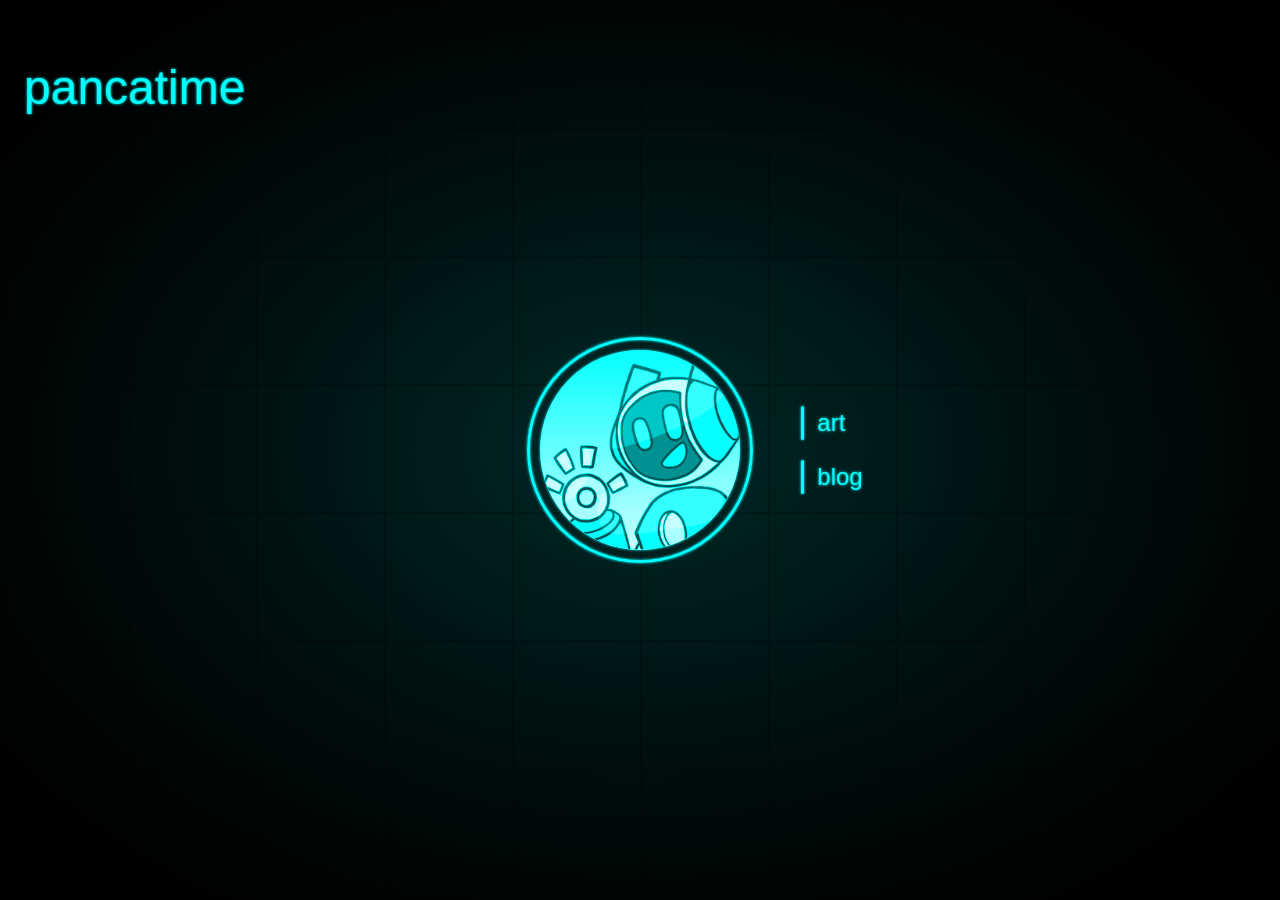
==== index.html @ c99f5fa6 "Use portrait instead of button to change color" ====
<!DOCTYPE html>
<html>
<head>
	<title>Pancatime</title> 
	<meta charset="UTF-8">
	<meta name="viewport"    content="width=device-width, initial-scale=1.0">
	<meta name="description" content="Panca&#39;s personal webpage with links to art, blog posts and various projects.">
	<meta name="robots"      content="all">
    <!-- styles -->
	<link rel="stylesheet" href="normalize.css">
	<link rel="stylesheet" href="globals.css">
    <!-- favicon -->
    <link rel="apple-touch-icon" sizes="180x180" href="apple-touch-icon.png">
    <link rel="icon" type="image/png" sizes="32x32" href="favicon-32x32.png">
    <link rel="icon" type="image/png" sizes="16x16" href="favicon-16x16.png">
    <link rel="manifest" href="site.webmanifest">
    <!-- js -->
	<script src="color.js"></script>
</head>
<body class="retro text-shadow">

<div class="wrapper" style="grid-template-rows: auto;">
	<header class="main-header" style="position: absolute; z-index: 1">
		<h1>pancatime</h1>
	</header>
	<main style="height: 100vh">
		<div style="display: grid; place-items: center; height: 100%; width: 100%; position: relative;" class="portrait-glow">
			<button id="portrait" class="box-shadow">
				<img src="media/default_256x256.png" width="256" height="256" style="width: 100%; height: auto;" draggable="false" alt="Panca waving"/>
			</button>
			<nav id="front-page-menu">
				<ul style="list-style-type: none;">
					<li style="padding: 10px;"><a class="menu-item" href="art.html">art</a></li>
					<li style="padding: 10px;"><a class="menu-item" href="blog.html">blog</a></li>
				</ul>
			</nav>
		</div>
	</main>
</div>

<!-- the inner workings of my mind are an enigma. I thinks therefore I ams. I have no freaking idea! -->
</body>
</html>
---- globals.css ----
:root {
	--primary-color: aqua;
	--secondary-color: black;
}

body {
	font-family: Verdana, sans-serif;
	font-size: x-large;
	color: var(--primary-color);
	background-color: black;
    background-image:
        linear-gradient(to right, grey 1px, transparent 1px),
        linear-gradient(to bottom, grey 1px, transparent 1px);
}

.wrapper {
	max-width: 1500px;
	margin: auto;
	min-height: 100vh;
	display: grid;
	grid-template-rows: auto 1fr auto;
	padding: 0 1em;
	box-sizing: border-box;
}

::selection {
	background-color: var(--primary-color);
	color: var(--secondary-color);
	text-decoration-color: var(--secondary-color);
}

h1, h2, h3, h4, h5, h6 {
	font-weight: 400;
	font-style: normal;
}

p {
	line-height: 1.5;
}

a {
	color: var(--primary-color);
	text-decoration: none;
}
article a:hover {
	text-decoration: underline;
	text-decoration-thickness: 2px;
}

.main-header { padding: 1em 0; }
.main-header > h1 {
	line-height: 128px;
	margin: 0;
	padding: 0;
}

.button {
	background-color: var(--primary-color);
	color: var(--secondary-color);
	display: block;
	border: 1px solid var(--primary-color);
	border-radius: 10px;
  width: fit-content;
	padding: 3px 6px;
	box-shadow: 0 0 5px var(--primary-color), inset 0 0 5px var(--primary-color);
}
.button:hover {
	cursor: pointer;
}

#button-color {
    position: absolute;
    transform: translate(-200px, 0);
}

.menu-item {
	background-color: transparent;
	color: var(--primary-color);
	display: block;
	width: fit-content;
    padding: 3px 16px;
	position: relative;
	text-align: left;
	text-decoration: none;
	-webkit-transition: 0.2s;
    -moz-transition: 0.2s;
    transition: 0.2s;
}
.menu-item:hover {
	box-shadow: inset 64px 0 32px -64px var(--primary-color);
	border-radius: 3px;
}
.menu-item::before {
	content: " ";
	z-index: -1;
	display; block;
	position: absolute;
	background-color: var(--primary-color);
	border-radius: 10px;
	width: 3px;
	height: 100%;
	left: 0;
	top: 0;
	box-shadow: 0 0 3px var(--primary-color);
}

.text-ellipsis {
	overflow: hidden;
	white-space: nowrap;
	text-overflow: ellipsis;
}

#portrait {
	overflow: hidden;
	width: 200px;
	height: 200px;
    border: 0;
    padding: 0;
    cursor: pointer;
	border-radius: 100%;
	position: relative;
	background-color: var(--primary-color);
}
.portrait-glow::before {
	content: " ";
	display; block;
	position: absolute;
	border: 3px solid var(--primary-color);
	width: 220px;
	height: 220px;
	box-shadow: 0 0 3px var(--primary-color), inset 0 0 3px var(--primary-color);
	border-radius: 100%;
}
#portrait img {
	filter: grayscale(100%);
	mix-blend-mode: luminosity;
}

#front-page-menu {
	position: absolute;
	text-align: center;
	transform: translate(180px, 0);
}

.retro {
	background-color: black;
	background-image: radial-gradient(
		hsl(from var(--primary-color) h s calc(l - 42)), var(--secondary-color) 120%
	);
	height: 100vh;
	background-attachment: fixed;
    z-index: 2;
}
.retro::after {
	content: " ";
	position: fixed;
    left: 0; top: 0; right: 0; bottom: 0;
	width: 100%;
	height: 100%;
    background-size: 128px 128px;
    background-image:
        linear-gradient(to right, var(--secondary-color) 2px, transparent 1px),
        linear-gradient(to bottom, var(--secondary-color) 2px, transparent 1px);
    opacity: 0.2;
    z-index: -2;
}

.text-shadow { text-shadow: 0 0 3px var(--primary-color); }
.box-shadow { box-shadow: 0 0 3px var(--primary-color); }
.box-shadow-secondary { box-shadow: 0 0 3px var(--secondary-color); }

.art-gallery {
	display: grid;
	grid-auto-rows: 1fr;
	grid-template-columns: repeat(4, 1fr);
	width: fit-content;
	margin: auto;
	justify-content: space-between;
	width: 100%;
}

.art-box > div {
	border-radius: 10px;
	height: 300px;
	width: 300px;
	overflow: hidden;
	margin: auto;
}
.art-box > span {
	height: 2em;
	width: 300px;
	line-height: 2em;
	display: block;
	margin: auto;
}
a {
	text-decoration: underline;
	text-decoration-thickness: 2px;
}

.blog-list {
	list-style-type: none;
	margin: 4em 0;
	padding: 0;
	max-width: 750px;
}
.blog-list a {
	display: block;
	margin-bottom: 8px;
	margin-top: 1em;
}
.blog-list span {
	font-size: smaller;
    opacity: 0.75;
}

.blog-post {
	padding-top: 40px;
	max-width: 750px;
}

/* Variable screen sizes */

@media screen and (max-width: 1500px) {
	.art-gallery { grid-template-columns: repeat(3, 1fr); }
}
@media screen and (max-width: 1125px) {
	.art-gallery { grid-template-columns: repeat(2, 1fr); }
}
@media screen and (max-width: 750px) {
	.art-gallery          { grid-template-columns: repeat(1, 1fr); }
	#front-page-menu      { transform: translate(0, 180px); }
	#front-page-menu > ul { display: flex; }
    #button-color         { transform: translate(0, 280px); }
}

.resizable-image {
	display: block;
	max-width: 100%;
	max-height: 100%;
	width: auto;
	height: auto;
	margin: auto;
}
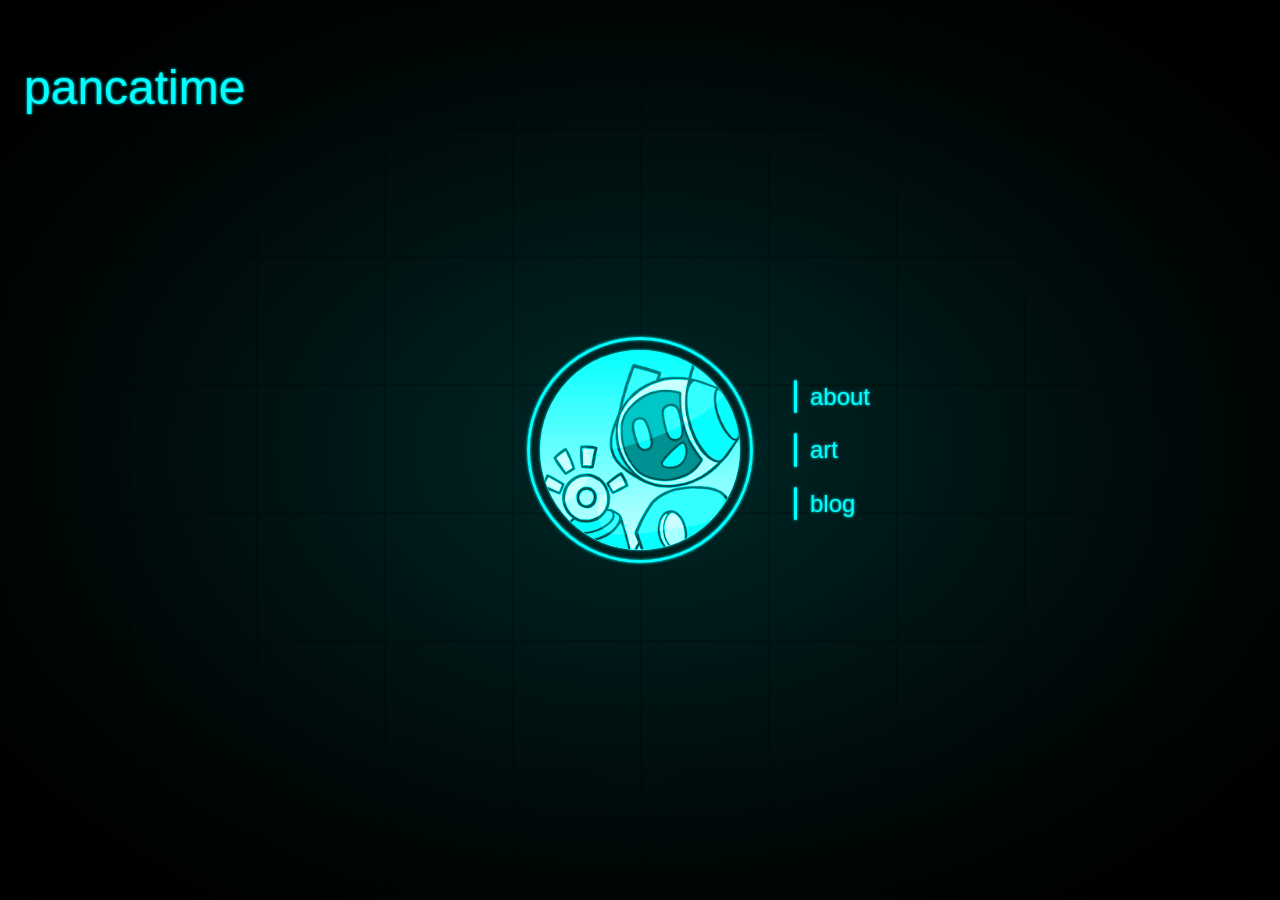
==== commit c7e78f27: "Add about page" ====
--- a/index.html
+++ b/index.html
@@ -30,6 +30,7 @@
 			</button>
 			<nav id="front-page-menu">
 				<ul style="list-style-type: none;">
+					<li style="padding: 10px;"><a class="menu-item" href="about.html">about</a></li>
 					<li style="padding: 10px;"><a class="menu-item" href="art.html">art</a></li>
 					<li style="padding: 10px;"><a class="menu-item" href="blog.html">blog</a></li>
 				</ul>
--- a/globals.css
+++ b/globals.css
@@ -60,17 +60,12 @@
 	display: block;
 	border: 1px solid var(--primary-color);
 	border-radius: 10px;
-  width: fit-content;
+    width: fit-content;
 	padding: 3px 6px;
 	box-shadow: 0 0 5px var(--primary-color), inset 0 0 5px var(--primary-color);
 }
 .button:hover {
 	cursor: pointer;
-}
-
-#button-color {
-    position: absolute;
-    transform: translate(-200px, 0);
 }
 
 .menu-item {
@@ -231,7 +226,6 @@
 	.art-gallery          { grid-template-columns: repeat(1, 1fr); }
 	#front-page-menu      { transform: translate(0, 180px); }
 	#front-page-menu > ul { display: flex; }
-    #button-color         { transform: translate(0, 280px); }
 }
 
 .resizable-image {
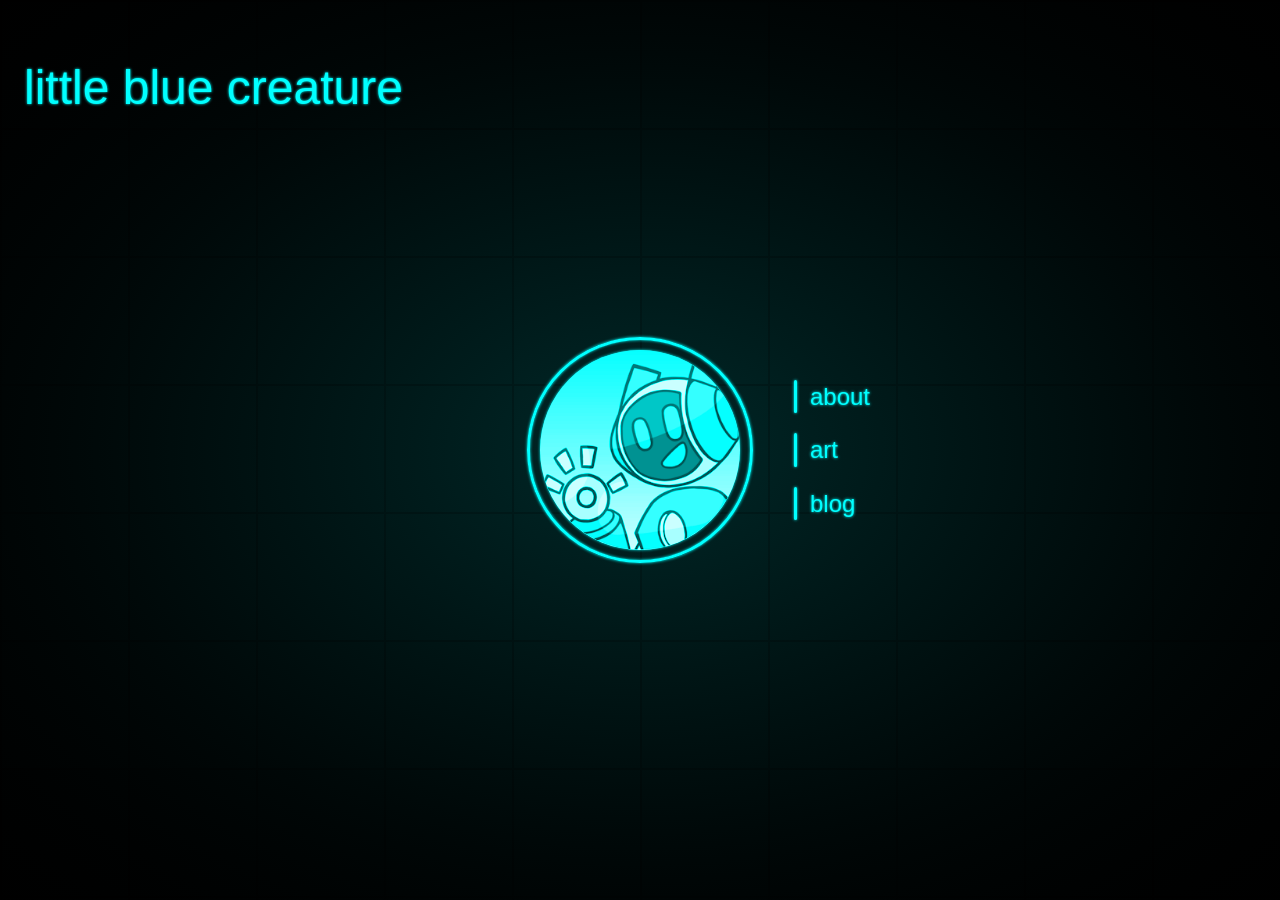
==== commit 21f3d046: "rsiterst" ====
--- a/index.html
+++ b/index.html
@@ -1,5 +1,5 @@
 <!DOCTYPE html>
-<html>
+<html lang="en">
 <head>
 	<title>Pancatime</title> 
 	<meta charset="UTF-8">
@@ -21,7 +21,7 @@
 
 <div class="wrapper" style="grid-template-rows: auto;">
 	<header class="main-header" style="position: absolute; z-index: 1">
-		<h1>pancatime</h1>
+		<h1>little blue creature</h1>
 	</header>
 	<main style="height: 100vh">
 		<div style="display: grid; place-items: center; height: 100%; width: 100%; position: relative;" class="portrait-glow">
@@ -39,7 +39,8 @@
 	</main>
 </div>
 
-<!-- the inner workings of my mind are an enigma. I thinks therefore I ams. I have no freaking idea! -->
+<!-- the inner workings of my mind are an enigma. I thinks therefore I ams. I have no freaking idea! #swrf -->
+
 </body>
 </html>
 
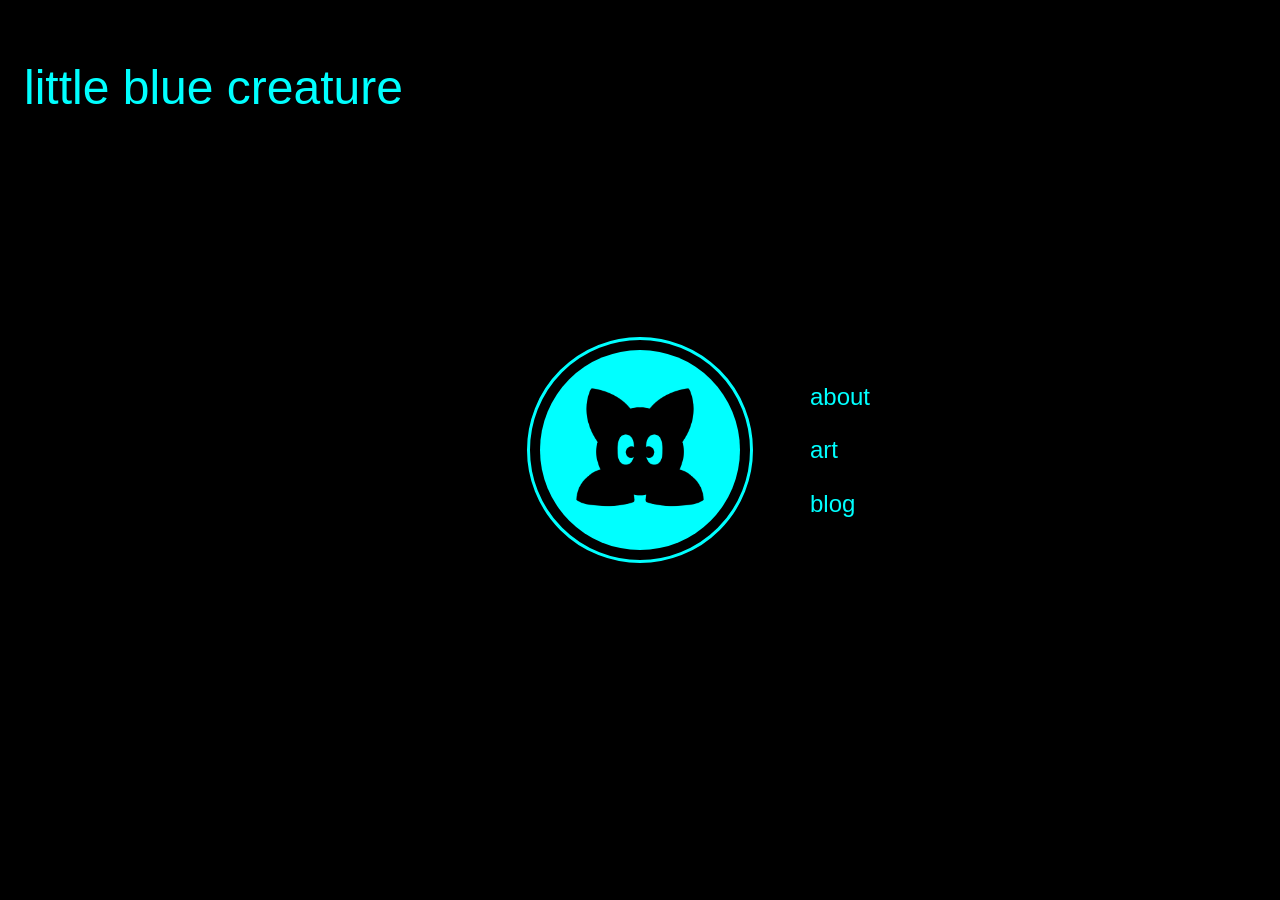
==== commit 6dbfe488: "Weee" ====
--- a/index.html
+++ b/index.html
@@ -1,7 +1,7 @@
 <!DOCTYPE html>
 <html lang="en">
 <head>
-	<title>Pancatime</title> 
+	<title>little blue creature</title> 
 	<meta charset="UTF-8">
 	<meta name="viewport"    content="width=device-width, initial-scale=1.0">
 	<meta name="description" content="Panca&#39;s personal webpage with links to art, blog posts and various projects.">
@@ -17,16 +17,16 @@
     <!-- js -->
 	<script src="color.js"></script>
 </head>
-<body class="retro text-shadow">
+<body>
 
 <div class="wrapper" style="grid-template-rows: auto;">
-	<header class="main-header" style="position: absolute; z-index: 1">
+	<header class="main-header" style="position: absolute; z-index: 1;">
 		<h1>little blue creature</h1>
 	</header>
 	<main style="height: 100vh">
 		<div style="display: grid; place-items: center; height: 100%; width: 100%; position: relative;" class="portrait-glow">
-			<button id="portrait" class="box-shadow">
-				<img src="media/default_256x256.png" width="256" height="256" style="width: 100%; height: auto;" draggable="false" alt="Panca waving"/>
+			<button id="portrait">
+				<img src="media/silhouette_400x400.png" width="128" height="128" style="" draggable="false" alt="Panca waving"/>
 			</button>
 			<nav id="front-page-menu">
 				<ul style="list-style-type: none;">
--- a/globals.css
+++ b/globals.css
@@ -8,9 +8,6 @@
 	font-size: x-large;
 	color: var(--primary-color);
 	background-color: black;
-    background-image:
-        linear-gradient(to right, grey 1px, transparent 1px),
-        linear-gradient(to bottom, grey 1px, transparent 1px);
 }
 
 .wrapper {
@@ -77,26 +74,11 @@
 	position: relative;
 	text-align: left;
 	text-decoration: none;
+
+	/* animation stuff */
 	-webkit-transition: 0.2s;
     -moz-transition: 0.2s;
     transition: 0.2s;
-}
-.menu-item:hover {
-	box-shadow: inset 64px 0 32px -64px var(--primary-color);
-	border-radius: 3px;
-}
-.menu-item::before {
-	content: " ";
-	z-index: -1;
-	display; block;
-	position: absolute;
-	background-color: var(--primary-color);
-	border-radius: 10px;
-	width: 3px;
-	height: 100%;
-	left: 0;
-	top: 0;
-	box-shadow: 0 0 3px var(--primary-color);
 }
 
 .text-ellipsis {
@@ -123,12 +105,7 @@
 	border: 3px solid var(--primary-color);
 	width: 220px;
 	height: 220px;
-	box-shadow: 0 0 3px var(--primary-color), inset 0 0 3px var(--primary-color);
 	border-radius: 100%;
-}
-#portrait img {
-	filter: grayscale(100%);
-	mix-blend-mode: luminosity;
 }
 
 #front-page-menu {
@@ -136,33 +113,6 @@
 	text-align: center;
 	transform: translate(180px, 0);
 }
-
-.retro {
-	background-color: black;
-	background-image: radial-gradient(
-		hsl(from var(--primary-color) h s calc(l - 42)), var(--secondary-color) 120%
-	);
-	height: 100vh;
-	background-attachment: fixed;
-    z-index: 2;
-}
-.retro::after {
-	content: " ";
-	position: fixed;
-    left: 0; top: 0; right: 0; bottom: 0;
-	width: 100%;
-	height: 100%;
-    background-size: 128px 128px;
-    background-image:
-        linear-gradient(to right, var(--secondary-color) 2px, transparent 1px),
-        linear-gradient(to bottom, var(--secondary-color) 2px, transparent 1px);
-    opacity: 0.2;
-    z-index: -2;
-}
-
-.text-shadow { text-shadow: 0 0 3px var(--primary-color); }
-.box-shadow { box-shadow: 0 0 3px var(--primary-color); }
-.box-shadow-secondary { box-shadow: 0 0 3px var(--secondary-color); }
 
 .art-gallery {
 	display: grid;
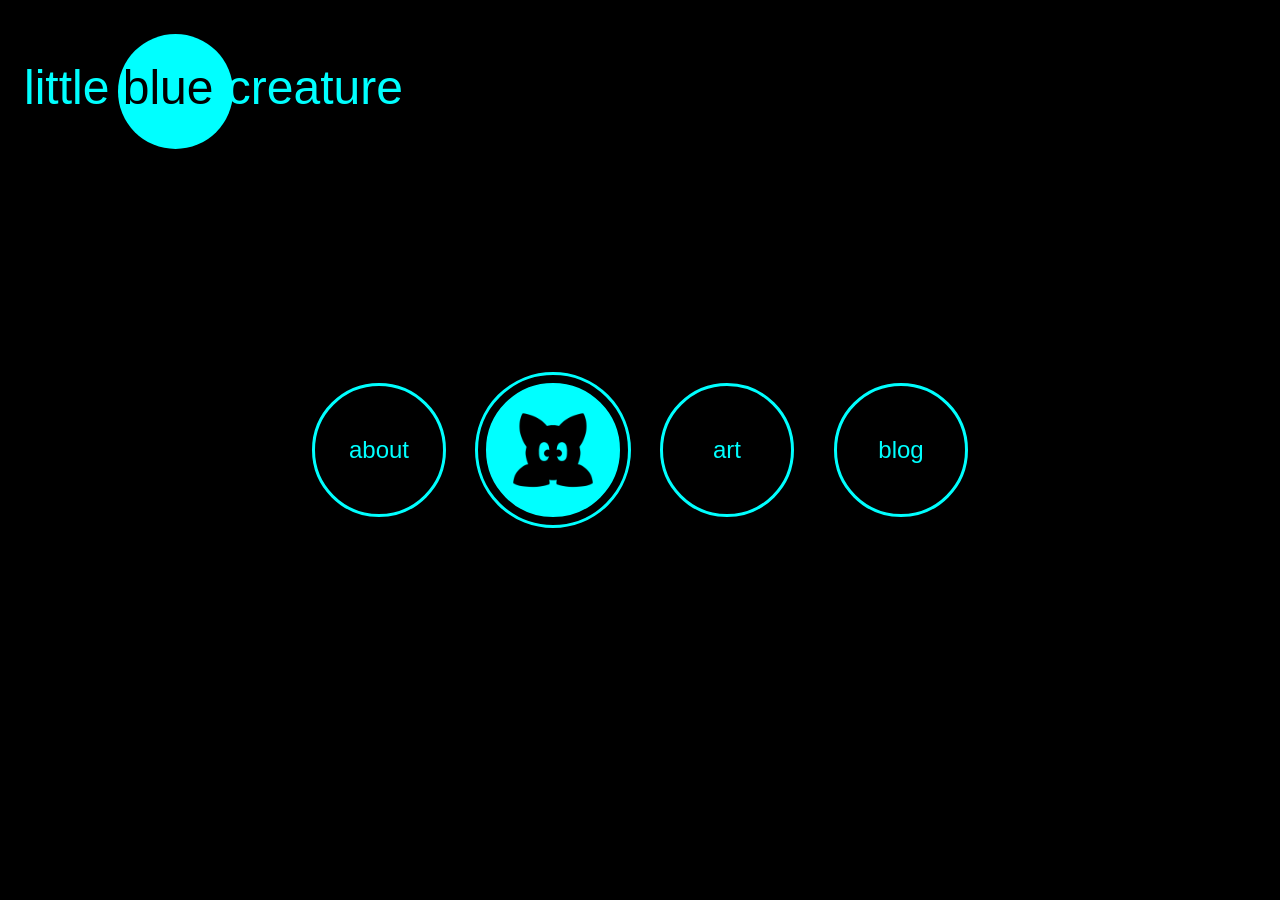
==== commit 16166693: "weee" ====
--- a/index.html
+++ b/index.html
@@ -20,22 +20,18 @@
 <body>
 
 <div class="wrapper" style="grid-template-rows: auto;">
-	<header class="main-header" style="position: absolute; z-index: 1;">
-		<h1>little blue creature</h1>
+	<header class="main-header" style="position: absolute; z-index: 1">
+		<h1>little <span>blue</span> creature</h1>
 	</header>
-	<main style="height: 100vh">
-		<div style="display: grid; place-items: center; height: 100%; width: 100%; position: relative;" class="portrait-glow">
-			<button id="portrait">
-				<img src="media/silhouette_400x400.png" width="128" height="128" style="" draggable="false" alt="Panca waving"/>
-			</button>
-			<nav id="front-page-menu">
-				<ul style="list-style-type: none;">
-					<li style="padding: 10px;"><a class="menu-item" href="about.html">about</a></li>
-					<li style="padding: 10px;"><a class="menu-item" href="art.html">art</a></li>
-					<li style="padding: 10px;"><a class="menu-item" href="blog.html">blog</a></li>
-				</ul>
-			</nav>
-		</div>
+	<main style="display: grid; place-items: center;">
+		<nav id="menu">
+			<ul>
+				<li><a class="menu-item" href="about.html">about</a></li>
+				<li><div class="portrait"><img src="media/silhouette_400x400.png" width="80" height="80" draggable="false" alt="Blue creature"/></div></li>
+				<li><a class="menu-item" href="art.html">art</a></li>
+				<li><a class="menu-item" href="blog.html">blog</a></li>
+			</ul>
+		</nav>
 	</main>
 </div>
 
--- a/globals.css
+++ b/globals.css
@@ -1,6 +1,16 @@
+  /*------*/
+ /* root */
+/*------*/
+
 :root {
 	--primary-color: aqua;
 	--secondary-color: black;
+}
+
+::selection {
+	background-color: var(--primary-color);
+	color: var(--secondary-color);
+	text-decoration-color: var(--secondary-color);
 }
 
 body {
@@ -10,6 +20,14 @@
 	background-color: black;
 }
 
+h1, h2, h3, h4, h5, h6 { font-weight: 400; font-style: normal; }
+p { line-height: 1.5; }
+a {
+	color: var(--primary-color);
+	text-decoration: underline;
+	text-decoration-thickness: 2px;
+}
+
 .wrapper {
 	max-width: 1500px;
 	margin: auto;
@@ -20,99 +38,96 @@
 	box-sizing: border-box;
 }
 
-::selection {
-	background-color: var(--primary-color);
-	color: var(--secondary-color);
-	text-decoration-color: var(--secondary-color);
-}
-
-h1, h2, h3, h4, h5, h6 {
-	font-weight: 400;
-	font-style: normal;
-}
-
-p {
-	line-height: 1.5;
-}
-
-a {
-	color: var(--primary-color);
-	text-decoration: none;
-}
-article a:hover {
-	text-decoration: underline;
-	text-decoration-thickness: 2px;
-}
-
 .main-header { padding: 1em 0; }
 .main-header > h1 {
 	line-height: 128px;
 	margin: 0;
 	padding: 0;
 }
-
-.button {
-	background-color: var(--primary-color);
+.main-header > h1 > span {
+	display: inline-block;
+	position: relative;
 	color: var(--secondary-color);
-	display: block;
-	border: 1px solid var(--primary-color);
-	border-radius: 10px;
-    width: fit-content;
-	padding: 3px 6px;
-	box-shadow: 0 0 5px var(--primary-color), inset 0 0 5px var(--primary-color);
-}
-.button:hover {
-	cursor: pointer;
-}
-
-.menu-item {
-	background-color: transparent;
-	color: var(--primary-color);
-	display: block;
-	width: fit-content;
-    padding: 3px 16px;
-	position: relative;
-	text-align: left;
-	text-decoration: none;
-
-	/* animation stuff */
-	-webkit-transition: 0.2s;
-    -moz-transition: 0.2s;
-    transition: 0.2s;
-}
-
-.text-ellipsis {
+	z-index: 1;
+}
+.main-header > h1 > span::before {
+	z-index: -1;
+	content: " ";
+	display: block;
+	position: absolute;
+	background-color: var(--primary-color);
+	border-radius: 50%;
+	width: 115px;
+	height: 115px;
+	top: 0; left: 0; right: 0; bottom: 0;
+	transform: translate(-5px,10px);
+}
+
+  /*------------*/
+ /* front page */
+/*------------*/
+
+.portrait {
+	width: 128px; height: 128px; line-height: 128px;
+	background-color: var(--primary-color);
 	overflow: hidden;
-	white-space: nowrap;
-	text-overflow: ellipsis;
-}
-
-#portrait {
-	overflow: hidden;
-	width: 200px;
-	height: 200px;
     border: 0;
     padding: 0;
-    cursor: pointer;
-	border-radius: 100%;
-	position: relative;
-	background-color: var(--primary-color);
-}
-.portrait-glow::before {
+	border: 3px solid var(--primary-color);
+	border-radius: 50%;
+	margin: 20px;
+	display: grid;
+	place-items: center;
+}
+.portrait::before {
 	content: " ";
 	display; block;
 	position: absolute;
 	border: 3px solid var(--primary-color);
-	width: 220px;
-	height: 220px;
+	width: 150px;
+	height: 150px;
 	border-radius: 100%;
 }
 
-#front-page-menu {
-	position: absolute;
+#menu {
+	width: fit-content;
+	height: fit-content;
+}
+
+#menu > ul {
+	padding: 0;
+	display: flex;
+	flex-direction: row;
+	flex-wrap: wrap;
+	list-style-type: none;
+	width: fit-content;
+	margin: auto;
+}
+
+#menu li {
+	width: fit-content;
+	display: block;
+}
+
+.menu-item {
+	width: 128px; height: 128px; line-height: 128px;
+	background-color: var(--secondary-color);
+	color: var(--primary-color);
+	display: block;
 	text-align: center;
-	transform: translate(180px, 0);
-}
+	text-decoration: none;
+	border: 3px solid var(--primary-color);
+	border-radius: 50%;
+	margin: 20px;
+}
+.menu-item:hover {
+	background-color: var(--primary-color);
+	color: var(--secondary-color);
+}
+
+  /*-----*/
+ /* art */
+/*-----*/
 
 .art-gallery {
 	display: grid;
@@ -138,10 +153,19 @@
 	display: block;
 	margin: auto;
 }
-a {
-	text-decoration: underline;
-	text-decoration-thickness: 2px;
-}
+
+.resizable-image {
+	display: block;
+	max-width: 100%;
+	max-height: 100%;
+	width: auto;
+	height: auto;
+	margin: auto;
+}
+
+  /*------*/
+ /* blog */
+/*------*/
 
 .blog-list {
 	list-style-type: none;
@@ -164,7 +188,9 @@
 	max-width: 750px;
 }
 
-/* Variable screen sizes */
+  /*-----------------------*/
+ /* variable screen sizes */
+/*-----------------------*/
 
 @media screen and (max-width: 1500px) {
 	.art-gallery { grid-template-columns: repeat(3, 1fr); }
@@ -173,17 +199,5 @@
 	.art-gallery { grid-template-columns: repeat(2, 1fr); }
 }
 @media screen and (max-width: 750px) {
-	.art-gallery          { grid-template-columns: repeat(1, 1fr); }
-	#front-page-menu      { transform: translate(0, 180px); }
-	#front-page-menu > ul { display: flex; }
-}
-
-.resizable-image {
-	display: block;
-	max-width: 100%;
-	max-height: 100%;
-	width: auto;
-	height: auto;
-	margin: auto;
-}
-
+	.art-gallery { grid-template-columns: repeat(1, 1fr); }
+}
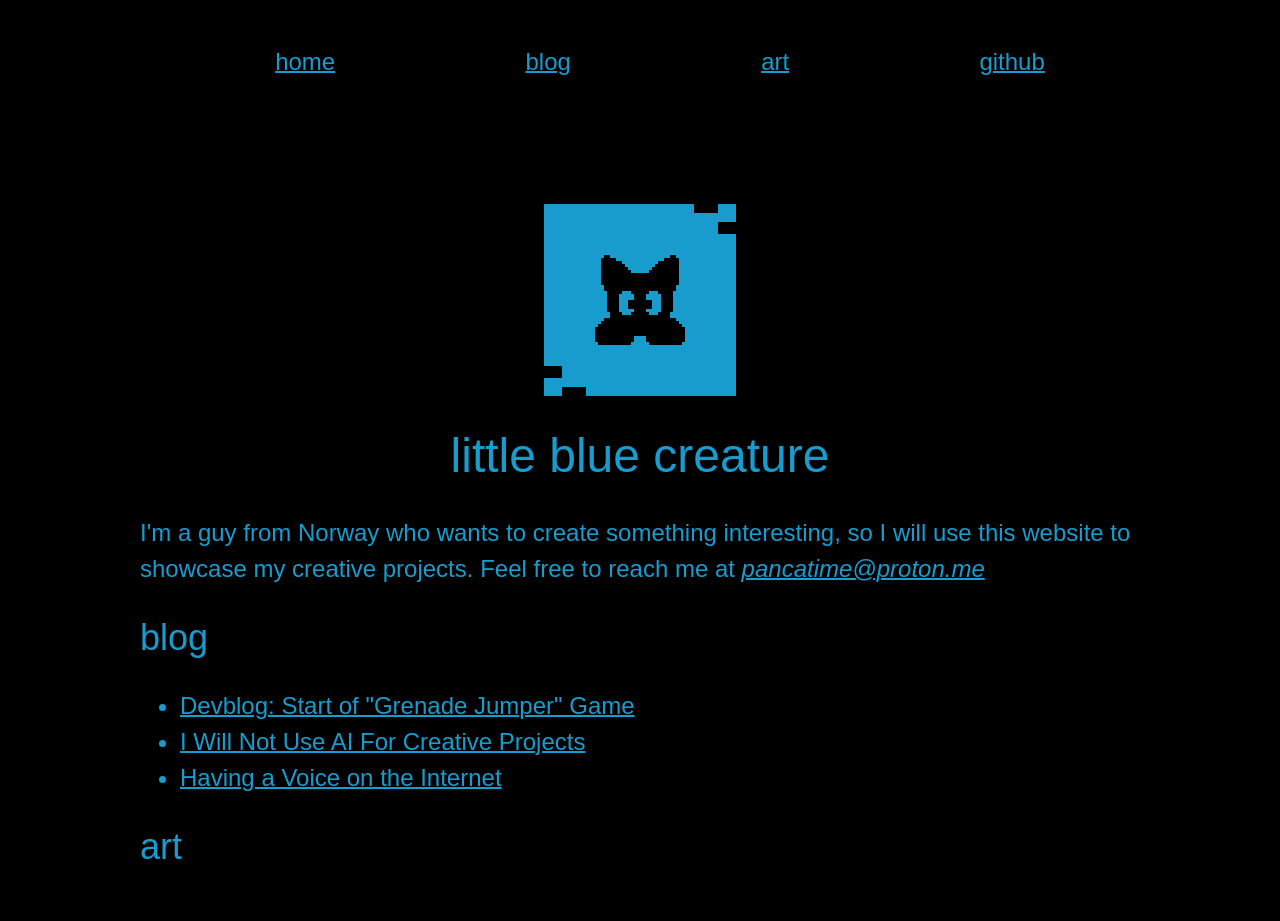
==== commit 30d8b4d1: "Completely new redesign" ====
--- a/index.html
+++ b/index.html
@@ -14,26 +14,39 @@
     <link rel="icon" type="image/png" sizes="32x32" href="favicon-32x32.png">
     <link rel="icon" type="image/png" sizes="16x16" href="favicon-16x16.png">
     <link rel="manifest" href="site.webmanifest">
-    <!-- js -->
-	<script src="color.js"></script>
 </head>
 <body>
 
-<div class="wrapper" style="grid-template-rows: auto;">
-	<header class="main-header" style="position: absolute; z-index: 1">
-		<h1>little <span>blue</span> creature</h1>
-	</header>
-	<main style="display: grid; place-items: center;">
-		<nav id="menu">
-			<ul>
-				<li><a class="menu-item" href="about.html">about</a></li>
-				<li><div class="portrait"><img src="media/silhouette_400x400.png" width="80" height="80" draggable="false" alt="Blue creature"/></div></li>
-				<li><a class="menu-item" href="art.html">art</a></li>
-				<li><a class="menu-item" href="blog.html">blog</a></li>
-			</ul>
-		</nav>
+	<nav>
+		<ul style="list-style-type: none; display: flex; justify-content: space-around; margin-bottom: 128px;">
+			<li><a href="index.html">home</a></li>
+			<li><a href="blog.html">blog</a></li>
+			<li><a href="art.html">art</a></li>
+			<li><a href="https://github.com/lefaber/myepicwebsite" target="_blank">github</a></li>
+		</ul>
+	</nav>
+
+	<img src="media/banner.png" width="64" height="64" alt="website banner, the blue creature"
+		 style="width: 192px; height: 192px;
+		        margin: auto; display: block;
+		        image-rendering: pixelated;" />
+  
+	<header><h1 style="text-align: center;">little blue creature</h1></header>
+
+	<main>
+		<p>I'm a guy from Norway who wants to create something interesting, so I will use this website to showcase my creative projects. Feel free to reach me at <a href="mailto:pancatime@proton.me"><i>pancatime@proton.me</i></a></p>
+
+		<h2>blog</h2>
+
+		<ul style="line-height: 1.5;">
+			<li><a href="posts/devblog-26-03-15.html"> Devblog: Start of "Grenade Jumper" Game </a></li>
+			<li><a href="posts/i-will-not-use-ai-for-creative-projects.html"> I Will Not Use AI For Creative Projects </a></li>
+			<li><a href="posts/having-a-voice-on-the-internet.html"> Having a Voice on the Internet </a></li>
+		</ul>
+
+		<h2>art</h2>
+
 	</main>
-</div>
 
 <!-- the inner workings of my mind are an enigma. I thinks therefore I ams. I have no freaking idea! #swrf -->
 
--- a/globals.css
+++ b/globals.css
@@ -1,9 +1,5 @@
-  /*------*/
- /* root */
-/*------*/
-
 :root {
-	--primary-color: aqua;
+	--primary-color: #189bcd;
 	--secondary-color: black;
 }
 
@@ -17,130 +13,29 @@
 	font-family: Verdana, sans-serif;
 	font-size: x-large;
 	color: var(--primary-color);
-	background-color: black;
+	background-color: var(--secondary-color);
+	max-width: 1000px;
+	margin: auto; padding: 1em;
 }
 
-h1, h2, h3, h4, h5, h6 { font-weight: 400; font-style: normal; }
+h1, h2, h3, h4, h5, h6 { font-weight: 400; }
+
 p { line-height: 1.5; }
+
 a {
 	color: var(--primary-color);
 	text-decoration: underline;
 	text-decoration-thickness: 2px;
 }
 
-.wrapper {
-	max-width: 1500px;
+.art-gallery {
+	display: flex;
+	flex-wrap: wrap;
 	margin: auto;
-	min-height: 100vh;
-	display: grid;
-	grid-template-rows: auto 1fr auto;
-	padding: 0 1em;
-	box-sizing: border-box;
-}
-
-.main-header { padding: 1em 0; }
-.main-header > h1 {
-	line-height: 128px;
-	margin: 0;
-	padding: 0;
-}
-.main-header > h1 > span {
-	display: inline-block;
-	position: relative;
-	color: var(--secondary-color);
-	z-index: 1;
-}
-.main-header > h1 > span::before {
-	z-index: -1;
-	content: " ";
-	display: block;
-	position: absolute;
-	background-color: var(--primary-color);
-	border-radius: 50%;
-	width: 115px;
-	height: 115px;
-	top: 0; left: 0; right: 0; bottom: 0;
-	transform: translate(-5px,10px);
-}
-
-  /*------------*/
- /* front page */
-/*------------*/
-
-.portrait {
-	width: 128px; height: 128px; line-height: 128px;
-	background-color: var(--primary-color);
-	overflow: hidden;
-    border: 0;
-    padding: 0;
-	border: 3px solid var(--primary-color);
-	border-radius: 50%;
-	margin: 20px;
-	display: grid;
-	place-items: center;
-}
-.portrait::before {
-	content: " ";
-	display; block;
-	position: absolute;
-	border: 3px solid var(--primary-color);
-	width: 150px;
-	height: 150px;
-	border-radius: 100%;
-}
-
-#menu {
-	width: fit-content;
-	height: fit-content;
-}
-
-#menu > ul {
-	padding: 0;
-	display: flex;
-	flex-direction: row;
-	flex-wrap: wrap;
-	list-style-type: none;
-	width: fit-content;
-	margin: auto;
-}
-
-#menu li {
-	width: fit-content;
-	display: block;
-}
-
-.menu-item {
-	width: 128px; height: 128px; line-height: 128px;
-	background-color: var(--secondary-color);
-	color: var(--primary-color);
-	display: block;
-	text-align: center;
-	text-decoration: none;
-	border: 3px solid var(--primary-color);
-	border-radius: 50%;
-	margin: 20px;
-}
-.menu-item:hover {
-	background-color: var(--primary-color);
-	color: var(--secondary-color);
-}
-
-  /*-----*/
- /* art */
-/*-----*/
-
-.art-gallery {
-	display: grid;
-	grid-auto-rows: 1fr;
-	grid-template-columns: repeat(4, 1fr);
-	width: fit-content;
-	margin: auto;
-	justify-content: space-between;
-	width: 100%;
+	justify-content: space-around;
 }
 
 .art-box > div {
-	border-radius: 10px;
 	height: 300px;
 	width: 300px;
 	overflow: hidden;
@@ -162,42 +57,3 @@
 	height: auto;
 	margin: auto;
 }
-
-  /*------*/
- /* blog */
-/*------*/
-
-.blog-list {
-	list-style-type: none;
-	margin: 4em 0;
-	padding: 0;
-	max-width: 750px;
-}
-.blog-list a {
-	display: block;
-	margin-bottom: 8px;
-	margin-top: 1em;
-}
-.blog-list span {
-	font-size: smaller;
-    opacity: 0.75;
-}
-
-.blog-post {
-	padding-top: 40px;
-	max-width: 750px;
-}
-
-  /*-----------------------*/
- /* variable screen sizes */
-/*-----------------------*/
-
-@media screen and (max-width: 1500px) {
-	.art-gallery { grid-template-columns: repeat(3, 1fr); }
-}
-@media screen and (max-width: 1125px) {
-	.art-gallery { grid-template-columns: repeat(2, 1fr); }
-}
-@media screen and (max-width: 750px) {
-	.art-gallery { grid-template-columns: repeat(1, 1fr); }
-}
